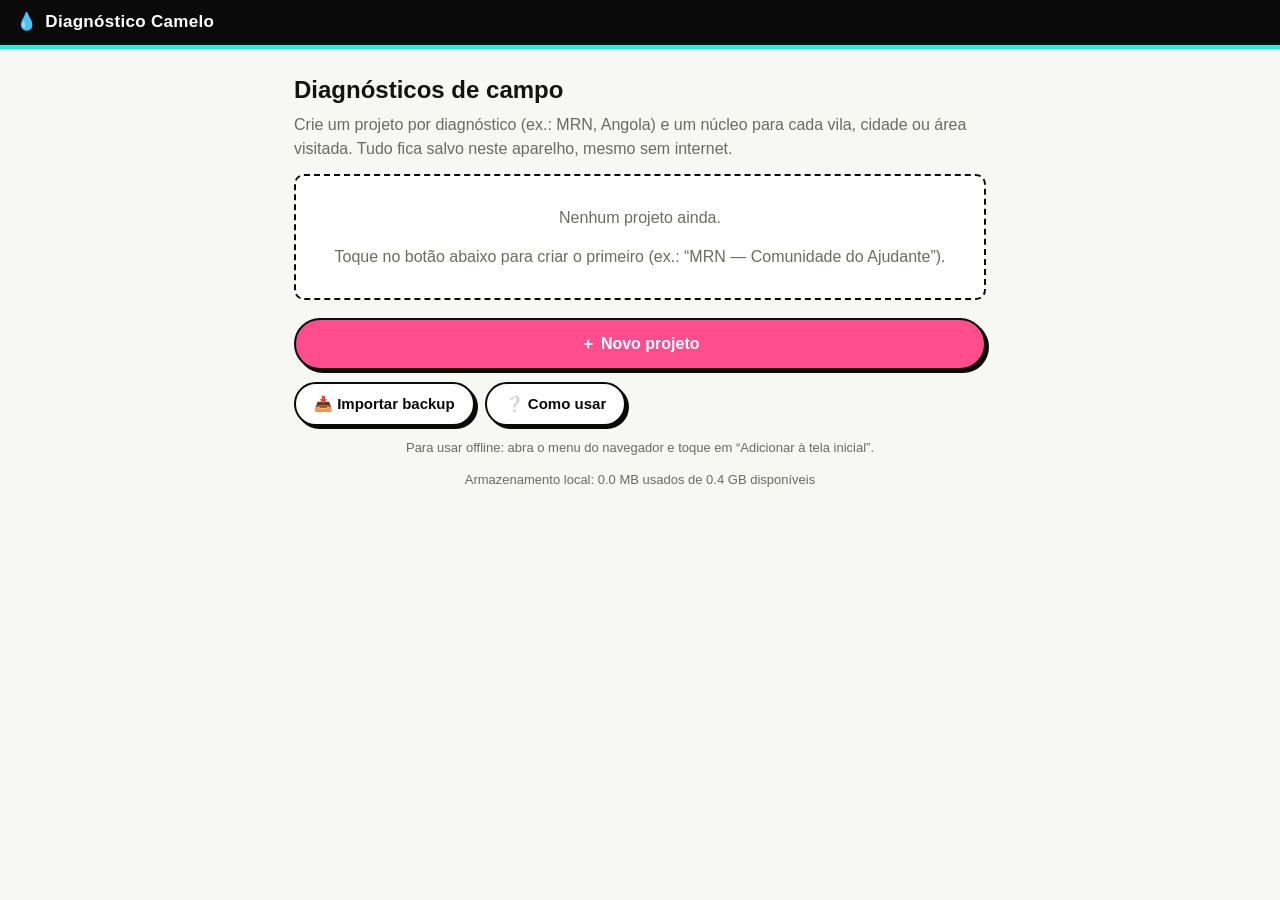
==== index.html @ daca5d99 "Diagnóstico Camelo v1.0.0 — PWA offline de diagnóstico de campo Co-Authored-By: Claude Fable 5 <nore" ====
<!DOCTYPE html>
<html lang="pt-BR">
<head>
  <meta charset="UTF-8">
  <meta name="viewport" content="width=device-width, initial-scale=1, viewport-fit=cover">
  <title>Diagnóstico Camelo — Água Camelo</title>
  <meta name="description" content="Plataforma de diagnóstico de campo da Água Camelo. Projetos, núcleos, fotos, GPS e relatórios — funciona offline.">
  <meta name="theme-color" content="#0A0A0A">
  <link rel="manifest" href="manifest.webmanifest">
  <link rel="icon" href="icons/icon-192.png" type="image/png">
  <link rel="apple-touch-icon" href="icons/apple-touch-icon.png">
  <meta name="apple-mobile-web-app-capable" content="yes">
  <meta name="mobile-web-app-capable" content="yes">
  <meta name="apple-mobile-web-app-status-bar-style" content="black-translucent">
  <meta name="apple-mobile-web-app-title" content="Diagnóstico">
  <link rel="stylesheet" href="css/app.css">
</head>
<body>
  <header class="topbar">
    <a class="brand" href="#/"><span class="drop">💧</span> Diagnóstico Camelo</a>
    <span id="saveStatus" class="save-status"></span>
  </header>
  <main id="view"></main>
  <div id="modal"></div>
  <div id="toast"></div>

  <script src="js/schema.js"></script>
  <script src="js/db.js"></script>
  <script src="js/report.js"></script>
  <script src="js/app.js"></script>
</body>
</html>
---- css/app.css ----
/* =========================================================
   Diagnóstico Camelo — identidade Água Camelo (tema claro)
   off-white, header preto com barra ciano, cartões sticker
   ========================================================= */
:root {
  --off: #F7F7F4;
  --preto: #0A0A0A;
  --ciano: #0EFBE3;
  --azul: #0372FF;
  --rosa: #FF4D8D;
  --cinza: #DFDFD8;
  --texto: #14140f;
  --texto2: #6b6b60;
  --verm: #D92D20;
  --ok: #12805C;
}

* { box-sizing: border-box; -webkit-tap-highlight-color: transparent; }
html { height: 100%; }
body {
  margin: 0; min-height: 100%;
  background: var(--off); color: var(--texto);
  font-family: -apple-system, "Segoe UI", Roboto, "Helvetica Neue", Arial, sans-serif;
  font-size: 16px; line-height: 1.45;
  padding-bottom: env(safe-area-inset-bottom);
}

/* ---------- header ---------- */
.topbar {
  position: sticky; top: 0; z-index: 50;
  background: var(--preto); color: #fff;
  border-bottom: 4px solid var(--ciano);
  padding: calc(10px + env(safe-area-inset-top)) 16px 10px;
  display: flex; align-items: center; justify-content: space-between; gap: 8px;
}
.topbar .brand {
  color: #fff; text-decoration: none; font-weight: 800; letter-spacing: .3px;
  font-size: 17px; display: flex; align-items: center; gap: 8px;
}
.topbar .brand .drop { color: var(--ciano); }
.save-status { font-size: 12.5px; color: #bdbdb4; min-height: 1em; }
.save-status.saved { color: var(--ciano); }
.save-status.error { color: #ff8f8f; }

/* ---------- layout ---------- */
#view { max-width: 720px; margin: 0 auto; padding: 16px 14px 60px; }
.hero h1 { font-size: 24px; margin: 8px 0 6px; }
.hero p { color: var(--texto2); margin: 0 0 14px; }
.section-heading { font-size: 18px; margin: 22px 4px 10px; }
.section-heading .muted { font-weight: 400; font-size: 14px; }
.crumbs { margin: 2px 0 12px; }
.crumbs a { color: var(--azul); text-decoration: none; font-weight: 600; }

/* ---------- cartões sticker ---------- */
.card {
  background: #fff; border: 2px solid var(--preto); border-radius: 10px;
  box-shadow: 4px 4px 0 var(--preto);
  padding: 14px; margin: 0 0 14px; display: block;
}
a.card { text-decoration: none; color: inherit; }
a.card:active { transform: translate(2px, 2px); box-shadow: 2px 2px 0 var(--preto); }
.card.empty { text-align: center; color: var(--texto2); border-style: dashed; box-shadow: none; }
.project-card-top { display: flex; align-items: center; justify-content: space-between; gap: 8px; }
.project-card-top h3 { margin: 0; font-size: 17px; }
.chevron { font-size: 26px; color: var(--texto2); line-height: 1; }
.badges { display: flex; gap: 6px; flex-wrap: wrap; margin-top: 8px; }
.badge {
  background: var(--ciano); color: var(--preto); border: 1.5px solid var(--preto);
  font-size: 12px; font-weight: 700; padding: 2px 9px; border-radius: 99px;
}
.badge.light { background: var(--off); font-weight: 500; }

/* ---------- botões ---------- */
.btn {
  display: inline-flex; align-items: center; justify-content: center; gap: 6px;
  background: #fff; color: var(--preto);
  border: 2px solid var(--preto); border-radius: 99px;
  box-shadow: 3px 3px 0 var(--preto);
  font-size: 15px; font-weight: 700; padding: 10px 18px;
  cursor: pointer; text-decoration: none; min-height: 44px;
  user-select: none;
}
.btn:active { transform: translate(2px, 2px); box-shadow: 1px 1px 0 var(--preto); }
.btn.primary { background: var(--rosa); color: #fff; }
.btn.accent { background: var(--ciano); color: var(--preto); }
.btn.big { width: 100%; margin: 4px 0 12px; font-size: 16px; min-height: 52px; }
.btn.small { padding: 7px 14px; min-height: 38px; font-size: 14px; box-shadow: 2px 2px 0 var(--preto); }
.btn.danger-link { background: transparent; border-color: var(--verm); color: var(--verm); box-shadow: none; }
.btn:disabled { opacity: .6; }
.row { display: flex; align-items: center; }
.row.gap { gap: 10px; flex-wrap: wrap; }
.row.right { justify-content: flex-end; }
.danger-zone { margin-top: 26px; text-align: center; }

/* ---------- campos ---------- */
.field { display: block; margin: 0 0 14px; }
.field-label { display: block; font-size: 13.5px; font-weight: 700; margin-bottom: 5px; color: var(--texto); }
.field-label .muted { font-weight: 400; }
.req { color: var(--rosa); font-style: normal; }
input[type=text], input[type=number], textarea {
  width: 100%; font: inherit; font-size: 16px; color: var(--texto);
  background: var(--off); border: 2px solid var(--preto); border-radius: 8px;
  padding: 10px 12px; outline: none;
}
input:focus, textarea:focus { border-color: var(--azul); background: #fff; }
textarea { resize: vertical; min-height: 44px; }
.input-wrap { display: flex; align-items: center; gap: 8px; }
.input-wrap input { flex: 1; }
.unit { color: var(--texto2); font-size: 14px; white-space: nowrap; }
.gps-row { display: flex; gap: 8px; }
.gps-row input { flex: 1; min-width: 0; }
.input-wrap input { min-width: 0; }

/* pills (radio/checkbox) */
.pills { display: flex; flex-wrap: wrap; gap: 8px; }
.pill {
  font: inherit; font-size: 14px; font-weight: 600;
  background: #fff; color: var(--texto);
  border: 2px solid var(--preto); border-radius: 99px;
  padding: 8px 14px; cursor: pointer; min-height: 40px;
}
.pill.on { background: var(--azul); border-color: var(--preto); color: #fff; }
.pill:active { transform: scale(.97); }

/* ---------- seções (details) ---------- */
details.section > summary {
  list-style: none; cursor: pointer; display: flex; align-items: center; gap: 10px;
  font-weight: 800; font-size: 16px; min-height: 34px;
}
details.section > summary::-webkit-details-marker { display: none; }
.sec-emoji { font-size: 20px; }
.sec-title { flex: 1; }
.sec-check {
  width: 26px; height: 26px; border-radius: 50%; border: 2px solid var(--cinza);
  display: inline-flex; align-items: center; justify-content: center;
  font-size: 14px; color: #fff; flex: none;
}
.sec-check.on { background: var(--ok); border-color: var(--preto); }
.section-body { margin-top: 14px; border-top: 1.5px dashed var(--cinza); padding-top: 14px; }

.array-item { border: 1.5px solid var(--cinza); border-radius: 10px; padding: 12px; margin-bottom: 14px; background: #fcfcfa; }
.array-item-head { display: flex; align-items: center; justify-content: space-between; margin-bottom: 10px; }

/* ---------- progresso ---------- */
.progress-line { display: flex; align-items: center; gap: 10px; margin: 6px 0 2px; }
.progress-bar { flex: 1; height: 10px; border: 1.5px solid var(--preto); border-radius: 99px; background: #fff; overflow: hidden; }
.progress-fill { height: 100%; background: var(--ciano); transition: width .3s; }

/* ---------- fotos ---------- */
.photozone { margin: 6px 0 4px; }
.thumbs { display: grid; grid-template-columns: repeat(auto-fill, minmax(92px, 1fr)); gap: 8px; margin: 8px 0 10px; }
.thumb {
  margin: 0; border: 2px solid var(--preto); border-radius: 8px; overflow: hidden;
  background: #fff; cursor: pointer; box-shadow: 2px 2px 0 var(--preto);
}
.thumb img { width: 100%; height: 92px; object-fit: cover; display: block; }
.thumb figcaption { font-size: 10.5px; padding: 2px 4px; color: var(--texto2); white-space: nowrap; overflow: hidden; text-overflow: ellipsis; }

/* ---------- modal ---------- */
#modal { position: fixed; inset: 0; display: none; z-index: 100; background: rgba(10,10,10,.55); padding: 18px; overflow: auto; }
#modal.open { display: flex; align-items: flex-start; justify-content: center; }
.modal-box {
  background: #fff; border: 2px solid var(--preto); border-radius: 12px;
  box-shadow: 6px 6px 0 var(--preto); padding: 18px; width: 100%; max-width: 520px;
  margin-top: 6vh;
}
.modal-box h3 { margin: 0 0 12px; }
.photo-view img { width: 100%; max-height: 60vh; object-fit: contain; background: var(--off); border-radius: 8px; border: 1.5px solid var(--cinza); margin-bottom: 12px; }
ol.help { padding-left: 20px; margin: 0 0 10px; }
ol.help li { margin-bottom: 9px; }

/* ---------- toast ---------- */
#toast {
  position: fixed; left: 50%; bottom: 26px; transform: translateX(-50%) translateY(20px);
  background: var(--preto); color: #fff; border: 2px solid var(--ciano);
  padding: 10px 18px; border-radius: 99px; font-size: 14px; font-weight: 600;
  opacity: 0; pointer-events: none; transition: all .25s; z-index: 200;
  max-width: 92vw; text-align: center;
}
#toast.show { opacity: 1; transform: translateX(-50%) translateY(0); }

.muted { color: var(--texto2); }
.small { font-size: 13px; }
.center { text-align: center; }

/* =========================================================
   RELATÓRIO
   ========================================================= */
.report-toolbar {
  display: flex; justify-content: space-between; gap: 10px;
  position: sticky; top: 62px; z-index: 40; padding: 8px 0 12px;
  background: var(--off);
}
.report {
  background: #fff; border: 2px solid var(--preto); border-radius: 10px;
  box-shadow: 4px 4px 0 var(--preto); padding: 26px 22px;
}
.report-cover { text-align: center; padding: 30px 0 26px; border-bottom: 3px solid var(--preto); margin-bottom: 22px; }
.report-brand {
  display: inline-block; background: var(--preto); color: var(--ciano);
  font-weight: 900; letter-spacing: 2px; padding: 6px 16px; border-radius: 6px; font-size: 14px;
}
.report-cover h1 { font-size: 22px; margin: 18px 0 4px; }
.report-cover h2 { font-size: 18px; font-weight: 600; color: var(--texto2); margin: 0 0 8px; }
.report-date { color: var(--texto2); margin: 0; }
.report-block { margin: 0 0 20px; }
.report-block h3 { font-size: 16px; border-left: 5px solid var(--ciano); padding-left: 9px; margin: 18px 0 10px; }
.report-block h4 { margin: 14px 0 6px; font-size: 14.5px; }
.report-nucleo { border-top: 2px dashed var(--cinza); padding-top: 14px; margin-top: 22px; }
.nucleo-title {
  font-size: 18px; background: var(--preto); color: #fff; display: inline-block;
  padding: 6px 14px; border-radius: 8px; border-bottom: 3px solid var(--ciano);
}
.report-table { width: 100%; border-collapse: collapse; font-size: 13.5px; }
.report-table th, .report-table td { border: 1px solid var(--cinza); padding: 7px 9px; text-align: left; vertical-align: top; }
.report-table th { background: var(--off); font-weight: 700; width: 38%; }
.report-table tr:first-child th { width: auto; }
.fig-grid { display: grid; grid-template-columns: 1fr 1fr; gap: 12px; margin-top: 8px; }
.report-fig { margin: 0; break-inside: avoid; page-break-inside: avoid; }
.report-fig img { width: 100%; max-height: 340px; object-fit: contain; background: var(--off); border: 1px solid var(--cinza); border-radius: 6px; }
.report-fig figcaption { font-size: 11.5px; color: var(--texto2); margin-top: 3px; }
.report-footer { border-top: 2px solid var(--preto); margin-top: 26px; padding-top: 10px; font-size: 11.5px; color: var(--texto2); text-align: center; }

@media print {
  .no-print, .topbar, #toast, #modal { display: none !important; }
  body { background: #fff; }
  #view { max-width: none; padding: 0; }
  .report { border: none; box-shadow: none; border-radius: 0; padding: 0; }
  .report-block, .report-nucleo { break-inside: auto; }
  .report-table tr, .report-fig { page-break-inside: avoid; }
  .report-nucleo { page-break-before: always; border-top: none; }
  @page { margin: 16mm 14mm; }
}
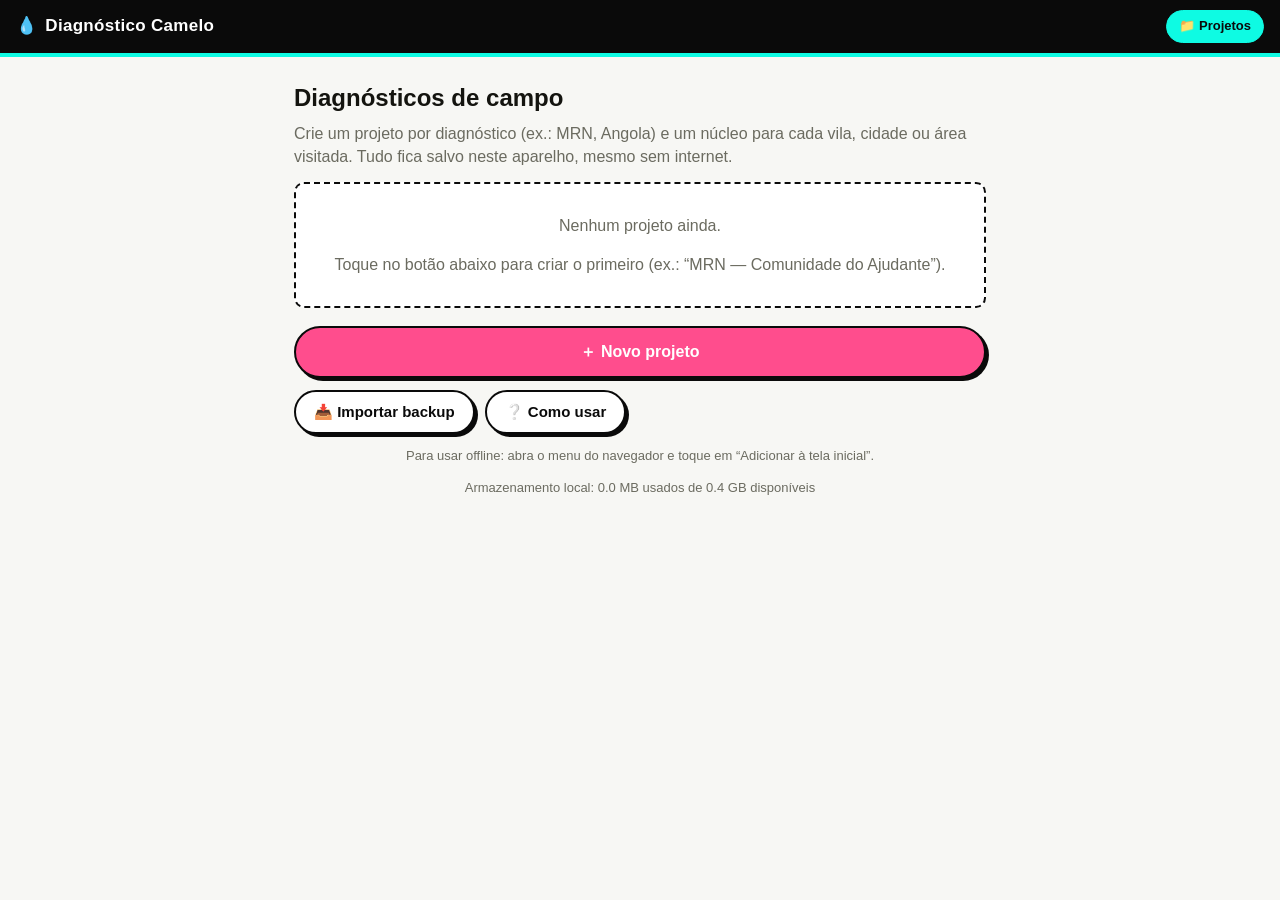
==== commit a3f787e3: "Atalho fixo Projetos no topo + cache v2 Co-Authored-By: Claude Fable 5 <noreply@anthropic.com>" ====
--- a/index.html
+++ b/index.html
@@ -18,7 +18,10 @@
 <body>
   <header class="topbar">
     <a class="brand" href="#/"><span class="drop">💧</span> Diagnóstico Camelo</a>
-    <span id="saveStatus" class="save-status"></span>
+    <nav class="top-actions">
+      <span id="saveStatus" class="save-status"></span>
+      <a class="top-link" href="#/">📁 Projetos</a>
+    </nav>
   </header>
   <main id="view"></main>
   <div id="modal"></div>
--- a/css/app.css
+++ b/css/app.css
@@ -41,6 +41,14 @@
 .save-status { font-size: 12.5px; color: #bdbdb4; min-height: 1em; }
 .save-status.saved { color: var(--ciano); }
 .save-status.error { color: #ff8f8f; }
+.top-actions { display: flex; align-items: center; gap: 10px; }
+.top-link {
+  color: var(--preto); background: var(--ciano);
+  border: 1.5px solid var(--ciano); border-radius: 99px;
+  text-decoration: none; font-weight: 800; font-size: 13px;
+  padding: 6px 12px; white-space: nowrap;
+}
+.top-link:active { opacity: .8; }
 
 /* ---------- layout ---------- */
 #view { max-width: 720px; margin: 0 auto; padding: 16px 14px 60px; }
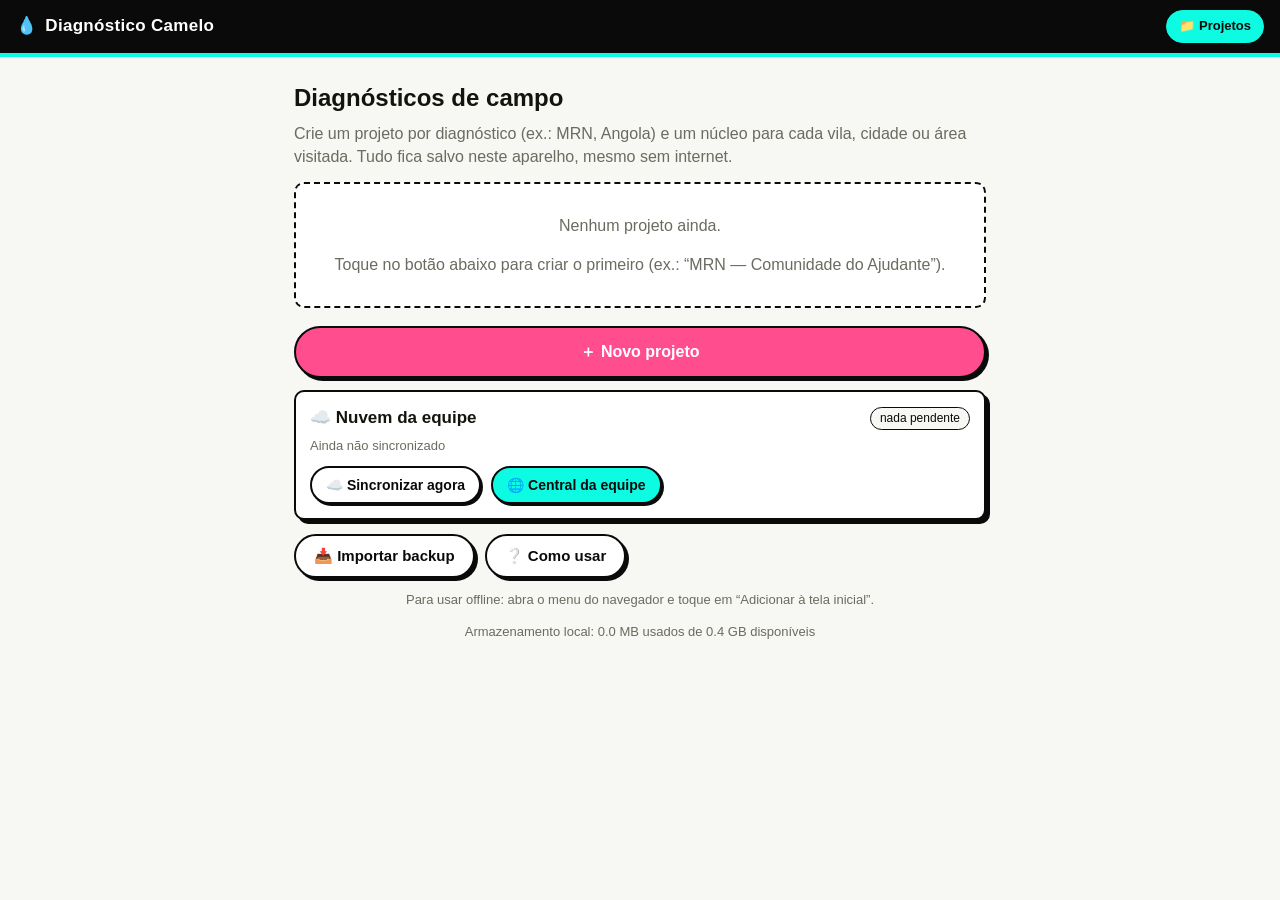
==== commit 1fec36af: "v1.1.0: sincronizacao automatica com Supabase + Central da equipe Co-Authored-By: Claude Fable 5 <no" ====
--- a/index.html
+++ b/index.html
@@ -29,6 +29,8 @@
 
   <script src="js/schema.js"></script>
   <script src="js/db.js"></script>
+  <script src="js/config.js"></script>
+  <script src="js/sync.js"></script>
   <script src="js/report.js"></script>
   <script src="js/app.js"></script>
 </body>
--- a/css/app.css
+++ b/css/app.css
@@ -190,6 +190,10 @@
 .muted { color: var(--texto2); }
 .small { font-size: 13px; }
 .center { text-align: center; }
+.sync-ok { color: var(--ok); font-weight: 600; }
+.sync-err { color: var(--verm); font-weight: 600; }
+.central-nucleos { margin: 8px 0; padding-left: 20px; }
+.central-nucleos li { margin-bottom: 4px; }
 
 /* =========================================================
    RELATÓRIO
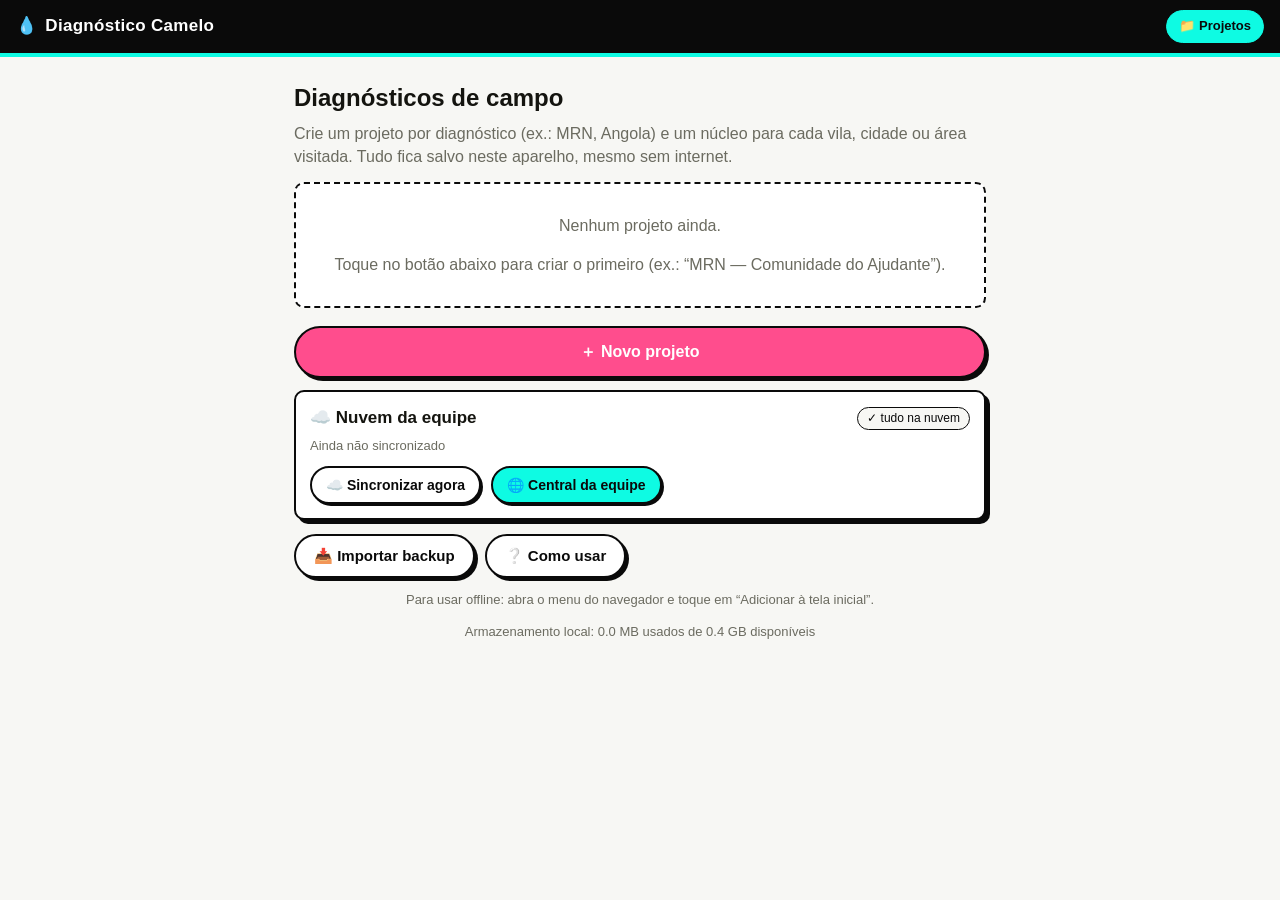
==== commit 221d3377: "v1.4.0: videos (upload retomavel direto no Drive), PDF gerado no aparelho, sync item a item com time" ====
--- a/index.html
+++ b/index.html
@@ -1,37 +1,39 @@
-<!DOCTYPE html>
-<html lang="pt-BR">
-<head>
-  <meta charset="UTF-8">
-  <meta name="viewport" content="width=device-width, initial-scale=1, viewport-fit=cover">
-  <title>Diagnóstico Camelo — Água Camelo</title>
-  <meta name="description" content="Plataforma de diagnóstico de campo da Água Camelo. Projetos, núcleos, fotos, GPS e relatórios — funciona offline.">
-  <meta name="theme-color" content="#0A0A0A">
-  <link rel="manifest" href="manifest.webmanifest">
-  <link rel="icon" href="icons/icon-192.png" type="image/png">
-  <link rel="apple-touch-icon" href="icons/apple-touch-icon.png">
-  <meta name="apple-mobile-web-app-capable" content="yes">
-  <meta name="mobile-web-app-capable" content="yes">
-  <meta name="apple-mobile-web-app-status-bar-style" content="black-translucent">
-  <meta name="apple-mobile-web-app-title" content="Diagnóstico">
-  <link rel="stylesheet" href="css/app.css">
-</head>
-<body>
-  <header class="topbar">
-    <a class="brand" href="#/"><span class="drop">💧</span> Diagnóstico Camelo</a>
-    <nav class="top-actions">
-      <span id="saveStatus" class="save-status"></span>
-      <a class="top-link" href="#/">📁 Projetos</a>
-    </nav>
-  </header>
-  <main id="view"></main>
-  <div id="modal"></div>
-  <div id="toast"></div>
-
-  <script src="js/schema.js"></script>
-  <script src="js/db.js"></script>
-  <script src="js/config.js"></script>
-  <script src="js/sync.js"></script>
-  <script src="js/report.js"></script>
-  <script src="js/app.js"></script>
-</body>
-</html>
+<!DOCTYPE html>
+<html lang="pt-BR">
+<head>
+  <meta charset="UTF-8">
+  <meta name="viewport" content="width=device-width, initial-scale=1, viewport-fit=cover">
+  <title>Diagnóstico Camelo — Água Camelo</title>
+  <meta name="description" content="Plataforma de diagnóstico de campo da Água Camelo. Projetos, núcleos, fotos, GPS e relatórios — funciona offline.">
+  <meta name="theme-color" content="#0A0A0A">
+  <link rel="manifest" href="manifest.webmanifest">
+  <link rel="icon" href="icons/icon-192.png" type="image/png">
+  <link rel="apple-touch-icon" href="icons/apple-touch-icon.png">
+  <meta name="apple-mobile-web-app-capable" content="yes">
+  <meta name="mobile-web-app-capable" content="yes">
+  <meta name="apple-mobile-web-app-status-bar-style" content="black-translucent">
+  <meta name="apple-mobile-web-app-title" content="Diagnóstico">
+  <link rel="stylesheet" href="css/app.css">
+</head>
+<body>
+  <header class="topbar">
+    <a class="brand" href="#/"><span class="drop">💧</span> Diagnóstico Camelo</a>
+    <nav class="top-actions">
+      <span id="saveStatus" class="save-status"></span>
+      <a class="top-link" href="#/">📁 Projetos</a>
+    </nav>
+  </header>
+  <main id="view"></main>
+  <div id="modal"></div>
+  <div id="toast"></div>
+
+  <script src="js/schema.js"></script>
+  <script src="js/db.js"></script>
+  <script src="js/config.js"></script>
+  <script src="js/sync.js"></script>
+  <script src="js/report.js"></script>
+  <script src="js/vendor/jspdf.umd.min.js"></script>
+  <script src="js/pdf.js"></script>
+  <script src="js/app.js"></script>
+</body>
+</html>
--- a/css/app.css
+++ b/css/app.css
@@ -1,245 +1,254 @@
-/* =========================================================
-   Diagnóstico Camelo — identidade Água Camelo (tema claro)
-   off-white, header preto com barra ciano, cartões sticker
-   ========================================================= */
-:root {
-  --off: #F7F7F4;
-  --preto: #0A0A0A;
-  --ciano: #0EFBE3;
-  --azul: #0372FF;
-  --rosa: #FF4D8D;
-  --cinza: #DFDFD8;
-  --texto: #14140f;
-  --texto2: #6b6b60;
-  --verm: #D92D20;
-  --ok: #12805C;
-}
-
-* { box-sizing: border-box; -webkit-tap-highlight-color: transparent; }
-html { height: 100%; }
-body {
-  margin: 0; min-height: 100%;
-  background: var(--off); color: var(--texto);
-  font-family: -apple-system, "Segoe UI", Roboto, "Helvetica Neue", Arial, sans-serif;
-  font-size: 16px; line-height: 1.45;
-  padding-bottom: env(safe-area-inset-bottom);
-}
-
-/* ---------- header ---------- */
-.topbar {
-  position: sticky; top: 0; z-index: 50;
-  background: var(--preto); color: #fff;
-  border-bottom: 4px solid var(--ciano);
-  padding: calc(10px + env(safe-area-inset-top)) 16px 10px;
-  display: flex; align-items: center; justify-content: space-between; gap: 8px;
-}
-.topbar .brand {
-  color: #fff; text-decoration: none; font-weight: 800; letter-spacing: .3px;
-  font-size: 17px; display: flex; align-items: center; gap: 8px;
-}
-.topbar .brand .drop { color: var(--ciano); }
-.save-status { font-size: 12.5px; color: #bdbdb4; min-height: 1em; }
-.save-status.saved { color: var(--ciano); }
-.save-status.error { color: #ff8f8f; }
-.top-actions { display: flex; align-items: center; gap: 10px; }
-.top-link {
-  color: var(--preto); background: var(--ciano);
-  border: 1.5px solid var(--ciano); border-radius: 99px;
-  text-decoration: none; font-weight: 800; font-size: 13px;
-  padding: 6px 12px; white-space: nowrap;
-}
-.top-link:active { opacity: .8; }
-
-/* ---------- layout ---------- */
-#view { max-width: 720px; margin: 0 auto; padding: 16px 14px 60px; }
-.hero h1 { font-size: 24px; margin: 8px 0 6px; }
-.hero p { color: var(--texto2); margin: 0 0 14px; }
-.section-heading { font-size: 18px; margin: 22px 4px 10px; }
-.section-heading .muted { font-weight: 400; font-size: 14px; }
-.crumbs { margin: 2px 0 12px; }
-.crumbs a { color: var(--azul); text-decoration: none; font-weight: 600; }
-
-/* ---------- cartões sticker ---------- */
-.card {
-  background: #fff; border: 2px solid var(--preto); border-radius: 10px;
-  box-shadow: 4px 4px 0 var(--preto);
-  padding: 14px; margin: 0 0 14px; display: block;
-}
-a.card { text-decoration: none; color: inherit; }
-a.card:active { transform: translate(2px, 2px); box-shadow: 2px 2px 0 var(--preto); }
-.card.empty { text-align: center; color: var(--texto2); border-style: dashed; box-shadow: none; }
-.project-card-top { display: flex; align-items: center; justify-content: space-between; gap: 8px; }
-.project-card-top h3 { margin: 0; font-size: 17px; }
-.chevron { font-size: 26px; color: var(--texto2); line-height: 1; }
-.badges { display: flex; gap: 6px; flex-wrap: wrap; margin-top: 8px; }
-.badge {
-  background: var(--ciano); color: var(--preto); border: 1.5px solid var(--preto);
-  font-size: 12px; font-weight: 700; padding: 2px 9px; border-radius: 99px;
-}
-.badge.light { background: var(--off); font-weight: 500; }
-
-/* ---------- botões ---------- */
-.btn {
-  display: inline-flex; align-items: center; justify-content: center; gap: 6px;
-  background: #fff; color: var(--preto);
-  border: 2px solid var(--preto); border-radius: 99px;
-  box-shadow: 3px 3px 0 var(--preto);
-  font-size: 15px; font-weight: 700; padding: 10px 18px;
-  cursor: pointer; text-decoration: none; min-height: 44px;
-  user-select: none;
-}
-.btn:active { transform: translate(2px, 2px); box-shadow: 1px 1px 0 var(--preto); }
-.btn.primary { background: var(--rosa); color: #fff; }
-.btn.accent { background: var(--ciano); color: var(--preto); }
-.btn.big { width: 100%; margin: 4px 0 12px; font-size: 16px; min-height: 52px; }
-.btn.small { padding: 7px 14px; min-height: 38px; font-size: 14px; box-shadow: 2px 2px 0 var(--preto); }
-.btn.danger-link { background: transparent; border-color: var(--verm); color: var(--verm); box-shadow: none; }
-.btn:disabled { opacity: .6; }
-.row { display: flex; align-items: center; }
-.row.gap { gap: 10px; flex-wrap: wrap; }
-.row.right { justify-content: flex-end; }
-.danger-zone { margin-top: 26px; text-align: center; }
-
-/* ---------- campos ---------- */
-.field { display: block; margin: 0 0 14px; }
-.field-label { display: block; font-size: 13.5px; font-weight: 700; margin-bottom: 5px; color: var(--texto); }
-.field-label .muted { font-weight: 400; }
-.req { color: var(--rosa); font-style: normal; }
-input[type=text], input[type=number], textarea {
-  width: 100%; font: inherit; font-size: 16px; color: var(--texto);
-  background: var(--off); border: 2px solid var(--preto); border-radius: 8px;
-  padding: 10px 12px; outline: none;
-}
-input:focus, textarea:focus { border-color: var(--azul); background: #fff; }
-textarea { resize: vertical; min-height: 44px; }
-.input-wrap { display: flex; align-items: center; gap: 8px; }
-.input-wrap input { flex: 1; }
-.unit { color: var(--texto2); font-size: 14px; white-space: nowrap; }
-.gps-row { display: flex; gap: 8px; }
-.gps-row input { flex: 1; min-width: 0; }
-.input-wrap input { min-width: 0; }
-
-/* pills (radio/checkbox) */
-.pills { display: flex; flex-wrap: wrap; gap: 8px; }
-.pill {
-  font: inherit; font-size: 14px; font-weight: 600;
-  background: #fff; color: var(--texto);
-  border: 2px solid var(--preto); border-radius: 99px;
-  padding: 8px 14px; cursor: pointer; min-height: 40px;
-}
-.pill.on { background: var(--azul); border-color: var(--preto); color: #fff; }
-.pill:active { transform: scale(.97); }
-
-/* ---------- seções (details) ---------- */
-details.section > summary {
-  list-style: none; cursor: pointer; display: flex; align-items: center; gap: 10px;
-  font-weight: 800; font-size: 16px; min-height: 34px;
-}
-details.section > summary::-webkit-details-marker { display: none; }
-.sec-emoji { font-size: 20px; }
-.sec-title { flex: 1; }
-.sec-check {
-  width: 26px; height: 26px; border-radius: 50%; border: 2px solid var(--cinza);
-  display: inline-flex; align-items: center; justify-content: center;
-  font-size: 14px; color: #fff; flex: none;
-}
-.sec-check.on { background: var(--ok); border-color: var(--preto); }
-.section-body { margin-top: 14px; border-top: 1.5px dashed var(--cinza); padding-top: 14px; }
-
-.array-item { border: 1.5px solid var(--cinza); border-radius: 10px; padding: 12px; margin-bottom: 14px; background: #fcfcfa; }
-.array-item-head { display: flex; align-items: center; justify-content: space-between; margin-bottom: 10px; }
-
-/* ---------- progresso ---------- */
-.progress-line { display: flex; align-items: center; gap: 10px; margin: 6px 0 2px; }
-.progress-bar { flex: 1; height: 10px; border: 1.5px solid var(--preto); border-radius: 99px; background: #fff; overflow: hidden; }
-.progress-fill { height: 100%; background: var(--ciano); transition: width .3s; }
-
-/* ---------- fotos ---------- */
-.photozone { margin: 6px 0 4px; }
-.thumbs { display: grid; grid-template-columns: repeat(auto-fill, minmax(92px, 1fr)); gap: 8px; margin: 8px 0 10px; }
-.thumb {
-  margin: 0; border: 2px solid var(--preto); border-radius: 8px; overflow: hidden;
-  background: #fff; cursor: pointer; box-shadow: 2px 2px 0 var(--preto);
-}
-.thumb img { width: 100%; height: 92px; object-fit: cover; display: block; }
-.thumb figcaption { font-size: 10.5px; padding: 2px 4px; color: var(--texto2); white-space: nowrap; overflow: hidden; text-overflow: ellipsis; }
-
-/* ---------- modal ---------- */
-#modal { position: fixed; inset: 0; display: none; z-index: 100; background: rgba(10,10,10,.55); padding: 18px; overflow: auto; }
-#modal.open { display: flex; align-items: flex-start; justify-content: center; }
-.modal-box {
-  background: #fff; border: 2px solid var(--preto); border-radius: 12px;
-  box-shadow: 6px 6px 0 var(--preto); padding: 18px; width: 100%; max-width: 520px;
-  margin-top: 6vh;
-}
-.modal-box h3 { margin: 0 0 12px; }
-.photo-view img { width: 100%; max-height: 60vh; object-fit: contain; background: var(--off); border-radius: 8px; border: 1.5px solid var(--cinza); margin-bottom: 12px; }
-ol.help { padding-left: 20px; margin: 0 0 10px; }
-ol.help li { margin-bottom: 9px; }
-
-/* ---------- toast ---------- */
-#toast {
-  position: fixed; left: 50%; bottom: 26px; transform: translateX(-50%) translateY(20px);
-  background: var(--preto); color: #fff; border: 2px solid var(--ciano);
-  padding: 10px 18px; border-radius: 99px; font-size: 14px; font-weight: 600;
-  opacity: 0; pointer-events: none; transition: all .25s; z-index: 200;
-  max-width: 92vw; text-align: center;
-}
-#toast.show { opacity: 1; transform: translateX(-50%) translateY(0); }
-
-.muted { color: var(--texto2); }
-.small { font-size: 13px; }
-.center { text-align: center; }
-.sync-ok { color: var(--ok); font-weight: 600; }
-.sync-err { color: var(--verm); font-weight: 600; }
-.central-nucleos { margin: 8px 0; padding-left: 20px; }
-.central-nucleos li { margin-bottom: 4px; }
-
-/* =========================================================
-   RELATÓRIO
-   ========================================================= */
-.report-toolbar {
-  display: flex; justify-content: space-between; gap: 10px;
-  position: sticky; top: 62px; z-index: 40; padding: 8px 0 12px;
-  background: var(--off);
-}
-.report {
-  background: #fff; border: 2px solid var(--preto); border-radius: 10px;
-  box-shadow: 4px 4px 0 var(--preto); padding: 26px 22px;
-}
-.report-cover { text-align: center; padding: 30px 0 26px; border-bottom: 3px solid var(--preto); margin-bottom: 22px; }
-.report-brand {
-  display: inline-block; background: var(--preto); color: var(--ciano);
-  font-weight: 900; letter-spacing: 2px; padding: 6px 16px; border-radius: 6px; font-size: 14px;
-}
-.report-cover h1 { font-size: 22px; margin: 18px 0 4px; }
-.report-cover h2 { font-size: 18px; font-weight: 600; color: var(--texto2); margin: 0 0 8px; }
-.report-date { color: var(--texto2); margin: 0; }
-.report-block { margin: 0 0 20px; }
-.report-block h3 { font-size: 16px; border-left: 5px solid var(--ciano); padding-left: 9px; margin: 18px 0 10px; }
-.report-block h4 { margin: 14px 0 6px; font-size: 14.5px; }
-.report-nucleo { border-top: 2px dashed var(--cinza); padding-top: 14px; margin-top: 22px; }
-.nucleo-title {
-  font-size: 18px; background: var(--preto); color: #fff; display: inline-block;
-  padding: 6px 14px; border-radius: 8px; border-bottom: 3px solid var(--ciano);
-}
-.report-table { width: 100%; border-collapse: collapse; font-size: 13.5px; }
-.report-table th, .report-table td { border: 1px solid var(--cinza); padding: 7px 9px; text-align: left; vertical-align: top; }
-.report-table th { background: var(--off); font-weight: 700; width: 38%; }
-.report-table tr:first-child th { width: auto; }
-.fig-grid { display: grid; grid-template-columns: 1fr 1fr; gap: 12px; margin-top: 8px; }
-.report-fig { margin: 0; break-inside: avoid; page-break-inside: avoid; }
-.report-fig img { width: 100%; max-height: 340px; object-fit: contain; background: var(--off); border: 1px solid var(--cinza); border-radius: 6px; }
-.report-fig figcaption { font-size: 11.5px; color: var(--texto2); margin-top: 3px; }
-.report-footer { border-top: 2px solid var(--preto); margin-top: 26px; padding-top: 10px; font-size: 11.5px; color: var(--texto2); text-align: center; }
-
-@media print {
-  .no-print, .topbar, #toast, #modal { display: none !important; }
-  body { background: #fff; }
-  #view { max-width: none; padding: 0; }
-  .report { border: none; box-shadow: none; border-radius: 0; padding: 0; }
-  .report-block, .report-nucleo { break-inside: auto; }
-  .report-table tr, .report-fig { page-break-inside: avoid; }
-  .report-nucleo { page-break-before: always; border-top: none; }
-  @page { margin: 16mm 14mm; }
-}
+/* =========================================================
+   Diagnóstico Camelo — identidade Água Camelo (tema claro)
+   off-white, header preto com barra ciano, cartões sticker
+   ========================================================= */
+:root {
+  --off: #F7F7F4;
+  --preto: #0A0A0A;
+  --ciano: #0EFBE3;
+  --azul: #0372FF;
+  --rosa: #FF4D8D;
+  --cinza: #DFDFD8;
+  --texto: #14140f;
+  --texto2: #6b6b60;
+  --verm: #D92D20;
+  --ok: #12805C;
+}
+
+* { box-sizing: border-box; -webkit-tap-highlight-color: transparent; }
+html { height: 100%; }
+body {
+  margin: 0; min-height: 100%;
+  background: var(--off); color: var(--texto);
+  font-family: -apple-system, "Segoe UI", Roboto, "Helvetica Neue", Arial, sans-serif;
+  font-size: 16px; line-height: 1.45;
+  padding-bottom: env(safe-area-inset-bottom);
+}
+
+/* ---------- header ---------- */
+.topbar {
+  position: sticky; top: 0; z-index: 50;
+  background: var(--preto); color: #fff;
+  border-bottom: 4px solid var(--ciano);
+  padding: calc(10px + env(safe-area-inset-top)) 16px 10px;
+  display: flex; align-items: center; justify-content: space-between; gap: 8px;
+}
+.topbar .brand {
+  color: #fff; text-decoration: none; font-weight: 800; letter-spacing: .3px;
+  font-size: 17px; display: flex; align-items: center; gap: 8px;
+}
+.topbar .brand .drop { color: var(--ciano); }
+.save-status { font-size: 12.5px; color: #bdbdb4; min-height: 1em; }
+.save-status.saved { color: var(--ciano); }
+.save-status.error { color: #ff8f8f; }
+.top-actions { display: flex; align-items: center; gap: 10px; }
+.top-link {
+  color: var(--preto); background: var(--ciano);
+  border: 1.5px solid var(--ciano); border-radius: 99px;
+  text-decoration: none; font-weight: 800; font-size: 13px;
+  padding: 6px 12px; white-space: nowrap;
+}
+.top-link:active { opacity: .8; }
+
+/* ---------- layout ---------- */
+#view { max-width: 720px; margin: 0 auto; padding: 16px 14px 60px; }
+.hero h1 { font-size: 24px; margin: 8px 0 6px; }
+.hero p { color: var(--texto2); margin: 0 0 14px; }
+.section-heading { font-size: 18px; margin: 22px 4px 10px; }
+.section-heading .muted { font-weight: 400; font-size: 14px; }
+.crumbs { margin: 2px 0 12px; }
+.crumbs a { color: var(--azul); text-decoration: none; font-weight: 600; }
+
+/* ---------- cartões sticker ---------- */
+.card {
+  background: #fff; border: 2px solid var(--preto); border-radius: 10px;
+  box-shadow: 4px 4px 0 var(--preto);
+  padding: 14px; margin: 0 0 14px; display: block;
+}
+a.card { text-decoration: none; color: inherit; }
+a.card:active { transform: translate(2px, 2px); box-shadow: 2px 2px 0 var(--preto); }
+.card.empty { text-align: center; color: var(--texto2); border-style: dashed; box-shadow: none; }
+.project-card-top { display: flex; align-items: center; justify-content: space-between; gap: 8px; }
+.project-card-top h3 { margin: 0; font-size: 17px; }
+.chevron { font-size: 26px; color: var(--texto2); line-height: 1; }
+.badges { display: flex; gap: 6px; flex-wrap: wrap; margin-top: 8px; }
+.badge {
+  background: var(--ciano); color: var(--preto); border: 1.5px solid var(--preto);
+  font-size: 12px; font-weight: 700; padding: 2px 9px; border-radius: 99px;
+}
+.badge.light { background: var(--off); font-weight: 500; }
+
+/* ---------- botões ---------- */
+.btn {
+  display: inline-flex; align-items: center; justify-content: center; gap: 6px;
+  background: #fff; color: var(--preto);
+  border: 2px solid var(--preto); border-radius: 99px;
+  box-shadow: 3px 3px 0 var(--preto);
+  font-size: 15px; font-weight: 700; padding: 10px 18px;
+  cursor: pointer; text-decoration: none; min-height: 44px;
+  user-select: none;
+}
+.btn:active { transform: translate(2px, 2px); box-shadow: 1px 1px 0 var(--preto); }
+.btn.primary { background: var(--rosa); color: #fff; }
+.btn.accent { background: var(--ciano); color: var(--preto); }
+.btn.big { width: 100%; margin: 4px 0 12px; font-size: 16px; min-height: 52px; }
+.btn.small { padding: 7px 14px; min-height: 38px; font-size: 14px; box-shadow: 2px 2px 0 var(--preto); }
+.btn.danger-link { background: transparent; border-color: var(--verm); color: var(--verm); box-shadow: none; }
+.btn.danger { background: var(--verm); color: #fff; }
+.btn:disabled { opacity: .6; }
+.row { display: flex; align-items: center; }
+.row.gap { gap: 10px; flex-wrap: wrap; }
+.row.right { justify-content: flex-end; }
+.danger-zone { margin-top: 26px; text-align: center; }
+
+/* ---------- campos ---------- */
+.field { display: block; margin: 0 0 14px; }
+.field-label { display: block; font-size: 13.5px; font-weight: 700; margin-bottom: 5px; color: var(--texto); }
+.field-label .muted { font-weight: 400; }
+.req { color: var(--rosa); font-style: normal; }
+input[type=text], input[type=number], textarea {
+  width: 100%; font: inherit; font-size: 16px; color: var(--texto);
+  background: var(--off); border: 2px solid var(--preto); border-radius: 8px;
+  padding: 10px 12px; outline: none;
+}
+input:focus, textarea:focus { border-color: var(--azul); background: #fff; }
+textarea { resize: vertical; min-height: 44px; }
+.input-wrap { display: flex; align-items: center; gap: 8px; }
+.input-wrap input { flex: 1; }
+.unit { color: var(--texto2); font-size: 14px; white-space: nowrap; }
+.gps-row { display: flex; gap: 8px; }
+.gps-row input { flex: 1; min-width: 0; }
+.input-wrap input { min-width: 0; }
+
+/* pills (radio/checkbox) */
+.pills { display: flex; flex-wrap: wrap; gap: 8px; }
+.pill {
+  font: inherit; font-size: 14px; font-weight: 600;
+  background: #fff; color: var(--texto);
+  border: 2px solid var(--preto); border-radius: 99px;
+  padding: 8px 14px; cursor: pointer; min-height: 40px;
+}
+.pill.on { background: var(--azul); border-color: var(--preto); color: #fff; }
+.pill:active { transform: scale(.97); }
+
+/* ---------- seções (details) ---------- */
+details.section > summary {
+  list-style: none; cursor: pointer; display: flex; align-items: center; gap: 10px;
+  font-weight: 800; font-size: 16px; min-height: 34px;
+}
+details.section > summary::-webkit-details-marker { display: none; }
+.sec-emoji { font-size: 20px; }
+.sec-title { flex: 1; }
+.sec-check {
+  width: 26px; height: 26px; border-radius: 50%; border: 2px solid var(--cinza);
+  display: inline-flex; align-items: center; justify-content: center;
+  font-size: 14px; color: #fff; flex: none;
+}
+.sec-check.on { background: var(--ok); border-color: var(--preto); }
+.section-body { margin-top: 14px; border-top: 1.5px dashed var(--cinza); padding-top: 14px; }
+
+.array-item { border: 1.5px solid var(--cinza); border-radius: 10px; padding: 12px; margin-bottom: 14px; background: #fcfcfa; }
+.array-item-head { display: flex; align-items: center; justify-content: space-between; margin-bottom: 10px; }
+
+/* ---------- progresso ---------- */
+.progress-line { display: flex; align-items: center; gap: 10px; margin: 6px 0 2px; }
+.progress-bar { flex: 1; height: 10px; border: 1.5px solid var(--preto); border-radius: 99px; background: #fff; overflow: hidden; }
+.progress-fill { height: 100%; background: var(--ciano); transition: width .3s; }
+
+/* ---------- fotos ---------- */
+.photozone { margin: 6px 0 4px; }
+.thumbs { display: grid; grid-template-columns: repeat(auto-fill, minmax(92px, 1fr)); gap: 8px; margin: 8px 0 10px; }
+.thumb {
+  margin: 0; border: 2px solid var(--preto); border-radius: 8px; overflow: hidden;
+  background: #fff; cursor: pointer; box-shadow: 2px 2px 0 var(--preto);
+}
+.thumb img { width: 100%; height: 92px; object-fit: cover; display: block; }
+.thumb.is-video { position: relative; display: block; }
+.play-badge {
+  position: absolute; left: 4px; top: 4px; background: rgba(10,10,10,.78); color: #fff;
+  font-size: 11px; font-weight: 700; padding: 1px 6px; border-radius: 99px;
+}
+.photo-view video { width: 100%; max-height: 60vh; background: #000; border-radius: 8px; display: block; }
+.badge.warn { background: #FFE08A; }
+.report-fig .video-note { display: block; font-weight: 600; color: var(--preto); }
+.thumb figcaption { font-size: 10.5px; padding: 2px 4px; color: var(--texto2); white-space: nowrap; overflow: hidden; text-overflow: ellipsis; }
+
+/* ---------- modal ---------- */
+#modal { position: fixed; inset: 0; display: none; z-index: 100; background: rgba(10,10,10,.55); padding: 18px; overflow: auto; }
+#modal.open { display: flex; align-items: flex-start; justify-content: center; }
+.modal-box {
+  background: #fff; border: 2px solid var(--preto); border-radius: 12px;
+  box-shadow: 6px 6px 0 var(--preto); padding: 18px; width: 100%; max-width: 520px;
+  margin-top: 6vh;
+}
+.modal-box h3 { margin: 0 0 12px; }
+.photo-view img { width: 100%; max-height: 60vh; object-fit: contain; background: var(--off); border-radius: 8px; border: 1.5px solid var(--cinza); margin-bottom: 12px; }
+ol.help { padding-left: 20px; margin: 0 0 10px; }
+ol.help li { margin-bottom: 9px; }
+
+/* ---------- toast ---------- */
+#toast {
+  position: fixed; left: 50%; bottom: 26px; transform: translateX(-50%) translateY(20px);
+  background: var(--preto); color: #fff; border: 2px solid var(--ciano);
+  padding: 10px 18px; border-radius: 99px; font-size: 14px; font-weight: 600;
+  opacity: 0; pointer-events: none; transition: all .25s; z-index: 200;
+  max-width: 92vw; text-align: center;
+}
+#toast.show { opacity: 1; transform: translateX(-50%) translateY(0); }
+
+.muted { color: var(--texto2); }
+.small { font-size: 13px; }
+.center { text-align: center; }
+.sync-ok { color: var(--ok); font-weight: 600; }
+.sync-err { color: var(--verm); font-weight: 600; }
+.central-nucleos { margin: 8px 0; padding-left: 20px; }
+.central-nucleos li { margin-bottom: 4px; }
+
+/* =========================================================
+   RELATÓRIO
+   ========================================================= */
+.report-toolbar {
+  display: flex; justify-content: space-between; gap: 10px;
+  position: sticky; top: 62px; z-index: 40; padding: 8px 0 12px;
+  background: var(--off);
+}
+.report {
+  background: #fff; border: 2px solid var(--preto); border-radius: 10px;
+  box-shadow: 4px 4px 0 var(--preto); padding: 26px 22px;
+}
+.report-cover { text-align: center; padding: 30px 0 26px; border-bottom: 3px solid var(--preto); margin-bottom: 22px; }
+.report-brand {
+  display: inline-block; background: var(--preto); color: var(--ciano);
+  font-weight: 900; letter-spacing: 2px; padding: 6px 16px; border-radius: 6px; font-size: 14px;
+}
+.report-cover h1 { font-size: 22px; margin: 18px 0 4px; }
+.report-cover h2 { font-size: 18px; font-weight: 600; color: var(--texto2); margin: 0 0 8px; }
+.report-date { color: var(--texto2); margin: 0; }
+.report-block { margin: 0 0 20px; }
+.report-block h3 { font-size: 16px; border-left: 5px solid var(--ciano); padding-left: 9px; margin: 18px 0 10px; }
+.report-block h4 { margin: 14px 0 6px; font-size: 14.5px; }
+.report-nucleo { border-top: 2px dashed var(--cinza); padding-top: 14px; margin-top: 22px; }
+.nucleo-title {
+  font-size: 18px; background: var(--preto); color: #fff; display: inline-block;
+  padding: 6px 14px; border-radius: 8px; border-bottom: 3px solid var(--ciano);
+}
+.report-table { width: 100%; border-collapse: collapse; font-size: 13.5px; }
+.report-table th, .report-table td { border: 1px solid var(--cinza); padding: 7px 9px; text-align: left; vertical-align: top; }
+.report-table th { background: var(--off); font-weight: 700; width: 38%; }
+.report-table tr:first-child th { width: auto; }
+.fig-grid { display: grid; grid-template-columns: 1fr 1fr; gap: 12px; margin-top: 8px; }
+.report-fig { margin: 0; break-inside: avoid; page-break-inside: avoid; }
+.report-fig img { width: 100%; max-height: 340px; object-fit: contain; background: var(--off); border: 1px solid var(--cinza); border-radius: 6px; }
+.report-fig figcaption { font-size: 11.5px; color: var(--texto2); margin-top: 3px; }
+.report-footer { border-top: 2px solid var(--preto); margin-top: 26px; padding-top: 10px; font-size: 11.5px; color: var(--texto2); text-align: center; }
+
+@media print {
+  .no-print, .topbar, #toast, #modal { display: none !important; }
+  body { background: #fff; }
+  #view { max-width: none; padding: 0; }
+  .report { border: none; box-shadow: none; border-radius: 0; padding: 0; }
+  .report-block, .report-nucleo { break-inside: auto; }
+  .report-table tr, .report-fig { page-break-inside: avoid; }
+  .report-nucleo { page-break-before: always; border-top: none; }
+  @page { margin: 16mm 14mm; }
+}
